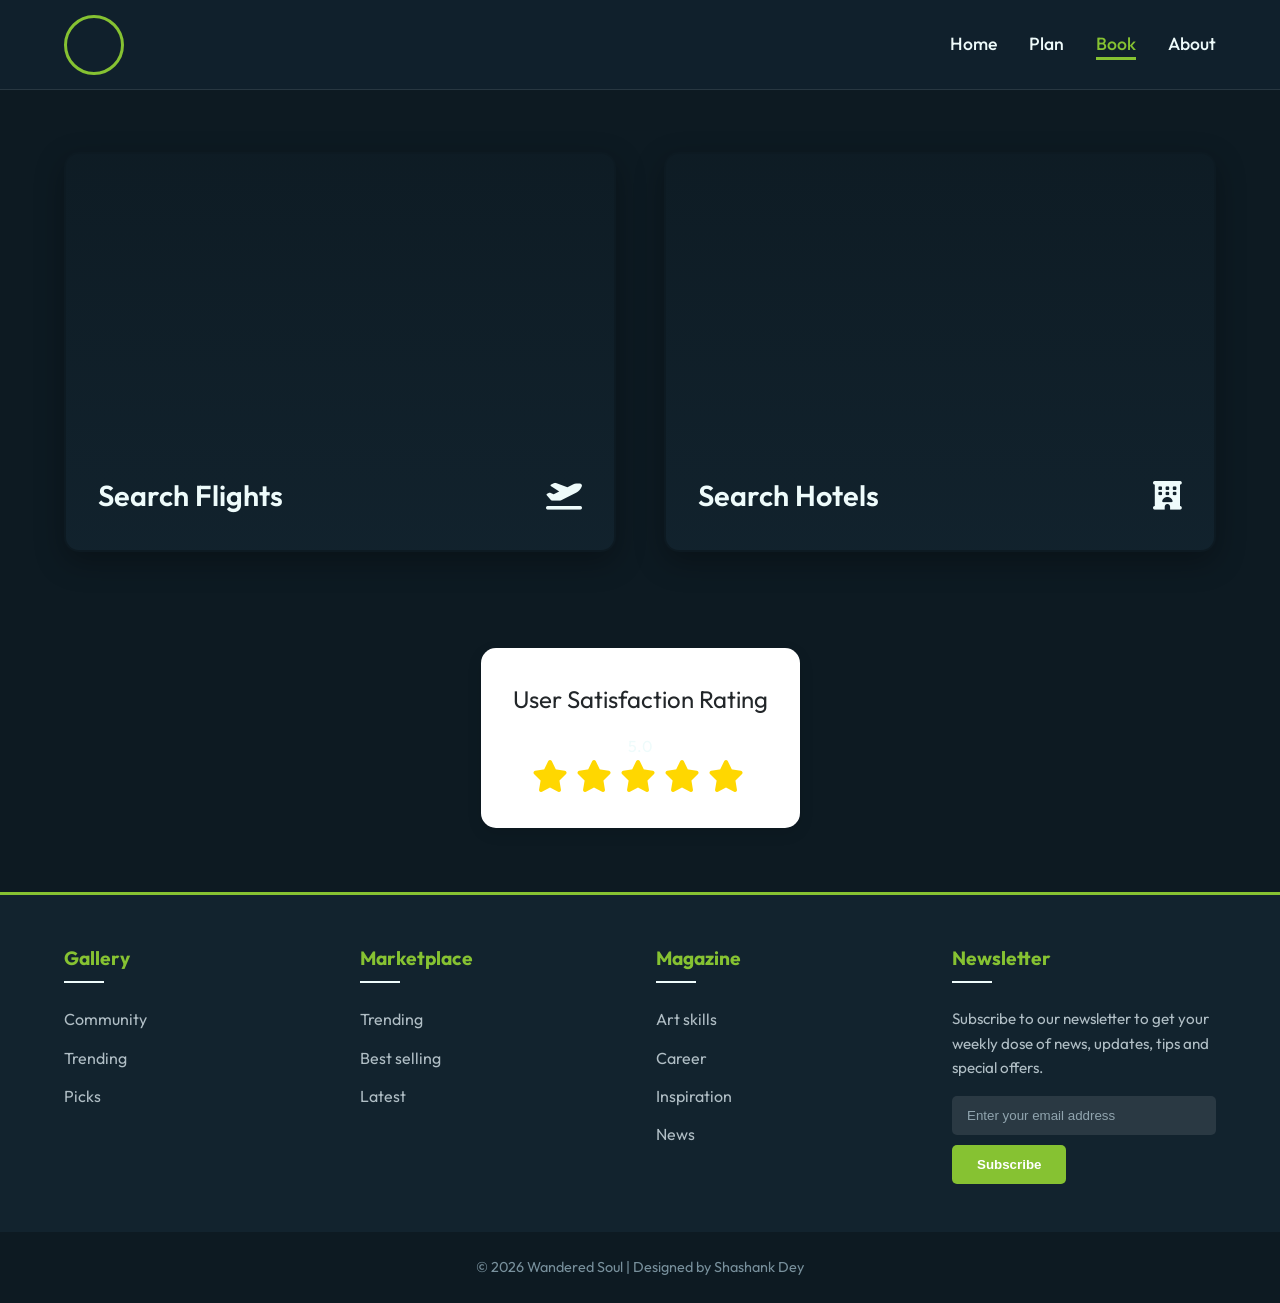
==== book.html @ 2f87aa4d "ui improved, removed duplicate file" ====
<!DOCTYPE html>
<html lang="en">

<head>
  <meta charset="UTF-8">
  <meta http-equiv="X-UA-Compatible" content="IE=edge">
  <meta name="viewport" content="width=device-width, initial-scale=1.0">
  <title>Wandered Soul | Book</title>
  <link rel="stylesheet" href="style.css">
</head>

<body class="bg-dotted">
  <header>
    <a href="index.html" class="logo" aria-label="Home"></a>
    <i class="fa-solid fa-bars hamburger"></i>
    <ul class="nav-links">
      <li><a href="index.html">Home</a></li>
      <li><a href="plan.html">Plan</a></li>
      <li><a href="book.html" class="active">Book</a></li>
      <li><a href="about.html">About</a></li>
    </ul>
  </header>

  <main>
    <section class="cards-container fade-in">
      <div class="card flights">
        <div class="card-bg"></div>
        <div class="card-overlay">
          <a href="https://www.makemytrip.com/flights/" target="_blank">Search Flights <i
              class="fa-solid fa-plane-departure"></i></a>
        </div>
      </div>

      <div class="card hotels">
        <div class="card-bg"></div>
        <div class="card-overlay">
          <a href="https://www.trivago.in/" target="_blank">Search Hotels <i class="fa-solid fa-hotel"></i></a>
        </div>
      </div>
    </section>

    <section class="rating-section fade-in">
      <div class="rating">User Satisfaction Rating</div>
      <span>5.0</span>
      <div class="star-rating">
        <i class="fa-solid fa-star star"></i>
        <i class="fa-solid fa-star star"></i>
        <i class="fa-solid fa-star star"></i>
        <i class="fa-solid fa-star star"></i>
        <i class="fa-solid fa-star star"></i>
      </div>
    </section>
  </main>

  <footer class="footer">
    <div class="footer-content">
      <div class="footer-section">
        <h3>Gallery</h3>
        <ul>
          <li><a href="#">Community</a></li>
          <li><a href="#">Trending</a></li>
          <li><a href="#">Picks</a></li>
        </ul>
      </div>
      <div class="footer-section">
        <h3>Marketplace</h3>
        <ul>
          <li><a href="#">Trending</a></li>
          <li><a href="#">Best selling</a></li>
          <li><a href="#">Latest</a></li>
        </ul>
      </div>
      <div class="footer-section">
        <h3>Magazine</h3>
        <ul>
          <li><a href="#">Art skills</a></li>
          <li><a href="#">Career</a></li>
          <li><a href="#">Inspiration</a></li>
          <li><a href="#">News</a></li>
        </ul>
      </div>
      <div class="footer-section form">
        <h3>Newsletter</h3>
        <p>Subscribe to our newsletter to get your weekly dose of news, updates, tips and special offers.</p>
        <form class="newsletter-form">
          <input type="email" placeholder="Enter your email address" required>
          <button type="submit" class="btn-subscribe">Subscribe</button>
        </form>
      </div>
    </div>
    <div class="footer-bottom">
      &copy; 2026 Wandered Soul | Designed by Shashank Dey
    </div>
  </footer>
  <script src="script.js"></script>
</body>

</html>
---- style.css ----
@import url('https://fonts.googleapis.com/css2?family=Outfit:wght@300;400;500;600;700&display=swap');
@import url("https://cdnjs.cloudflare.com/ajax/libs/font-awesome/6.4.0/css/all.min.css");

:root {
    /* Color Palette */
    --primary-color: #86C232;
    --primary-hover: #61892F;
    --bg-dark: #12232E;
    --bg-darker: #0d1a22;
    --text-light: #EEFBFB;
    --text-dark: #222629;
    --accent: #5d7cc5;
    
    /* Typography */
    --font-main: 'Outfit', sans-serif;
    
    /* Effects */
    --transition-fast: 0.2s ease-in-out;
    --transition-medium: 0.3s ease;
    --glass-bg: rgba(18, 35, 46, 0.85);
    --glass-border: rgba(255, 255, 255, 0.1);
}

* {
    margin: 0;
    padding: 0;
    box-sizing: border-box;
}

body {
    font-family: var(--font-main);
    color: var(--text-light);
    background-color: var(--bg-darker);
    line-height: 1.6;
    overflow-x: hidden;
}

/* Background Utility Classes */
.bg-home {
    background-image: linear-gradient(rgba(18, 35, 46, 0.7), rgba(18, 35, 46, 0.7)), url('Assets/home_img.jpg');
    background-attachment: fixed;
    background-size: cover;
    background-position: center;
    min-height: 100vh;
}

.bg-dotted {
    background-image: url('Assets/dotted.svg');
    min-height: 100vh;
}

/* ############################################ header ####################################################### */

header {
    position: fixed;
    top: 0;
    left: 0;
    width: 100%;
    height: 90px;
    display: flex;
    justify-content: space-between;
    align-items: center;
    padding: 0 5%;
    z-index: 1000;
    background: var(--glass-bg);
    backdrop-filter: blur(10px);
    -webkit-backdrop-filter: blur(10px);
    border-bottom: 1px solid var(--glass-border);
    transition: var(--transition-medium);
}

header.scrolled {
    height: 70px;
    box-shadow: 0 4px 30px rgba(0, 0, 0, 0.5);
}

header .logo {
    width: 60px;
    height: 60px;
    border-radius: 50%;
    border: 3px solid var(--primary-color);
    background: url('Assets/logo.jpg') center/cover;
    transition: transform var(--transition-fast);
}

header .logo:hover {
    transform: scale(1.1);
}

.nav-links {
    display: flex;
    list-style: none;
    gap: 2rem;
}

.nav-links li a {
    font-size: 1.1rem;
    font-weight: 500;
    text-decoration: none;
    color: var(--text-light);
    position: relative;
    padding: 5px 0;
    transition: var(--transition-fast);
}

.nav-links li a::after {
    content: '';
    position: absolute;
    width: 0;
    height: 3px;
    bottom: 0;
    left: 0;
    background-color: var(--primary-color);
    transition: width var(--transition-fast);
}

.nav-links li a:hover,
.nav-links li a.active {
    color: var(--primary-color);
}

.nav-links li a:hover::after,
.nav-links li a.active::after {
    width: 100%;
}

.hamburger {
    display: none;
    cursor: pointer;
    font-size: 1.8rem;
    color: var(--text-light);
}

/* ############################################ Layouts ####################################################### */

main {
    padding-top: 120px;
    min-height: calc(100vh - 350px);
    display: flex;
    flex-direction: column;
    align-items: center;
}

/* Home Page */
.intro {
    text-align: center;
    max-width: 800px;
    padding: 2rem;
    background: rgba(0, 0, 0, 0.4);
    border-radius: 15px;
    backdrop-filter: blur(5px);
    margin-top: 10vh;
    animation: fadeIn 1s ease-out forwards;
    opacity: 0;
    transform: translateY(20px);
}

.intro h1 {
    font-size: 3.5rem;
    font-weight: 700;
    color: var(--text-light);
    margin-bottom: 1rem;
}

.intro p {
    font-size: 1.25rem;
    color: #ffd;
    font-weight: 300;
    line-height: 1.8;
}

/* About Page */
.about-container {
    display: flex;
    align-items: center;
    justify-content: center;
    gap: 4rem;
    max-width: 1200px;
    width: 90%;
    margin: 4rem auto;
    background: white;
    border-radius: 20px;
    padding: 3rem;
    box-shadow: 0 10px 30px rgba(0,0,0,0.2);
    animation: slideUp 0.8s ease-out forwards;
}

.profile {
    flex-shrink: 0;
    width: 300px;
    height: 300px;
    border-radius: 50%;
    background-image: url('Assets/profile.jpg');
    background-size: cover;
    background-position: center;
    border: 8px solid var(--bg-dark);
    box-shadow: 0 10px 20px rgba(0,0,0,0.3);
}

.about_me h1 {
    font-size: 2.5rem;
    color: var(--primary-color);
    margin-bottom: 1.5rem;
    position: relative;
    padding-bottom: 10px;
}

.about_me h1::after {
    content: '';
    position: absolute;
    left: 0;
    bottom: 0;
    width: 60px;
    height: 4px;
    background: var(--bg-dark);
    border-radius: 2px;
}

.about_me p {
    color: var(--text-dark);
    font-size: 1.1rem;
    line-height: 1.8;
}

/* Book Page */
.cards-container {
    display: grid;
    grid-template-columns: repeat(auto-fit, minmax(350px, 1fr));
    gap: 3rem;
    width: 90%;
    max-width: 1200px;
    margin: 2rem auto;
}

.card {
    height: 400px;
    border-radius: 15px;
    overflow: hidden;
    position: relative;
    box-shadow: 0 10px 30px rgba(0,0,0,0.3);
    transition: transform var(--transition-medium), box-shadow var(--transition-medium);
    border: 2px solid transparent;
}

.card:hover {
    transform: translateY(-10px);
    box-shadow: 0 15px 40px rgba(134, 194, 50, 0.3);
    border-color: var(--primary-color);
}

.card-bg {
    width: 100%;
    height: 100%;
    background-size: cover;
    background-position: center;
    transition: transform 0.5s ease;
}

.card:hover .card-bg {
    transform: scale(1.05);
}

.flights .card-bg { background-image: url('Assets/flight.jpg'); }
.hotels .card-bg { background-image: url('Assets/hotel.webp'); }

.card-overlay {
    position: absolute;
    inset: 0;
    background: linear-gradient(to top, rgba(18, 35, 46, 0.9) 0%, rgba(18, 35, 46, 0.2) 100%);
    display: flex;
    align-items: flex-end;
    padding: 2rem;
}

.card a {
    color: var(--text-light);
    font-size: 1.8rem;
    font-weight: 600;
    text-decoration: none;
    transition: color var(--transition-fast);
    width: 100%;
    display: flex;
    justify-content: space-between;
    align-items: center;
}

.card:hover a {
    color: var(--primary-color);
}

.rating-section {
    text-align: center;
    margin: 4rem 0;
    background: white;
    padding: 2rem;
    border-radius: 15px;
    box-shadow: 0 5px 15px rgba(0,0,0,0.1);
}

.rating {
    font-size: 1.5rem;
    color: var(--text-dark);
    margin-bottom: 1rem;
}

.rating span {
    font-size: 3rem;
    color: var(--primary-color);
    font-weight: 700;
    display: block;
}

.star {
    font-size: 2rem;
    color: gold;
    letter-spacing: 5px;
}

/* Plan Page */
.plan-container {
    max-width: 800px;
    width: 90%;
    margin: 2rem auto;
    background: white;
    border-radius: 20px;
    padding: 3rem;
    box-shadow: 0 10px 30px rgba(0,0,0,0.1);
}

.plan_t h1 {
    color: var(--primary-color);
    font-size: 2.5rem;
    margin-bottom: 2rem;
    text-align: center;
    display: flex;
    flex-direction: column;
    align-items: center;
}

.plan_t h1::after {
    content: '';
    width: 80px;
    height: 4px;
    background: var(--bg-dark);
    border-radius: 2px;
    margin-top: 15px;
}

.plan-list {
    list-style: none;
}

.plan-list li {
    background: #f8f9fa;
    margin-bottom: 1rem;
    padding: 1.2rem 1.5rem;
    border-radius: 10px;
    color: var(--text-dark);
    font-size: 1.1rem;
    display: flex;
    align-items: center;
    box-shadow: 0 2px 5px rgba(0,0,0,0.05);
    border-left: 4px solid var(--primary-color);
    transition: transform var(--transition-fast);
}

.plan-list li:hover {
    transform: translateX(10px);
}

.plan-list li i {
    color: var(--primary-color);
    margin-right: 15px;
    font-size: 1.2rem;
}

.quote-icon {
    font-size: 4rem;
    color: var(--primary-color);
    opacity: 0.2;
    text-align: center;
    display: block;
    margin: 2rem 0;
}


/* ############################################################ footer ############################################### */

.footer {
    background: var(--bg-dark);
    color: var(--text-light);
    padding-top: 3rem;
    border-top: 3px solid var(--primary-color);
}

.footer-content {
    display: grid;
    grid-template-columns: repeat(auto-fit, minmax(200px, 1fr));
    gap: 2rem;
    padding: 0 5% 3rem;
    max-width: 1400px;
    margin: 0 auto;
}

.footer-section h3 {
    color: var(--primary-color);
    margin-bottom: 1.5rem;
    font-size: 1.2rem;
    position: relative;
    padding-bottom: 10px;
}

.footer-section h3::after {
    content: '';
    position: absolute;
    left: 0;
    bottom: 0;
    width: 40px;
    height: 2px;
    background: var(--text-light);
}

.footer-section ul {
    list-style: none;
}

.footer-section ul li {
    margin-bottom: 0.8rem;
}

.footer-section ul li a {
    color: #b0bec5;
    text-decoration: none;
    transition: var(--transition-fast);
}

.footer-section ul li a:hover {
    color: var(--primary-color);
    padding-left: 5px;
}

.footer-section.form p {
    color: #b0bec5;
    margin-bottom: 1rem;
    font-size: 0.95rem;
}

.newsletter-form {
    display: flex;
    gap: 10px;
    flex-wrap: wrap;
}

.newsletter-form input {
    flex: 1;
    min-width: 200px;
    padding: 12px 15px;
    border: none;
    border-radius: 5px;
    background: rgba(255, 255, 255, 0.1);
    color: var(--text-light);
    outline: none;
}

.newsletter-form input::placeholder {
    color: #90a4ae;
}

.newsletter-form input:focus {
    background: rgba(255, 255, 255, 0.2);
    box-shadow: 0 0 0 2px var(--primary-color);
}

.btn-subscribe {
    padding: 12px 25px;
    background: var(--primary-color);
    color: white;
    border: none;
    border-radius: 5px;
    cursor: pointer;
    font-weight: 600;
    transition: var(--transition-fast);
}

.btn-subscribe:hover {
    background: var(--primary-hover);
    transform: translateY(-2px);
}

.footer-bottom {
    background: var(--bg-darker);
    text-align: center;
    padding: 1.5rem;
    color: #78909c;
    font-size: 0.9rem;
}

/* ################################# Animations & Media Queries #################################### */

@keyframes fadeIn {
    to { opacity: 1; transform: translateY(0); }
}

@keyframes slideUp {
    from { opacity: 0; transform: translateY(40px); }
    to { opacity: 1; transform: translateY(0); }
}

/* Animations applied via JS */
.fade-in {
    opacity: 0;
    transform: translateY(20px);
    transition: opacity 0.6s ease-out, transform 0.6s ease-out;
}

.fade-in.appear {
    opacity: 1;
    transform: translateY(0);
}

@media (max-width: 900px) {
    .about-container {
        flex-direction: column;
        text-align: center;
    }
    .about_me h1::after {
        left: 50%;
        transform: translateX(-50%);
    }
}

@media (max-width: 768px) {
    .hamburger {
        display: block;
    }
    
    .nav-links {
        position: fixed;
        top: 90px;
        left: -100%;
        flex-direction: column;
        background: var(--glass-bg);
        width: 100%;
        text-align: center;
        padding: 2rem 0;
        transition: 0.3s;
        backdrop-filter: blur(10px);
        -webkit-backdrop-filter: blur(10px);
        box-shadow: 0 10px 15px rgba(0,0,0,0.2);
    }
    
    .nav-links.active {
        left: 0;
    }
    
    .nav-links li {
        margin: 1.5rem 0;
    }
    
    .intro h1 {
        font-size: 2.5rem;
    }
    
    header.scrolled .nav-links {
        top: 70px;
    }
}
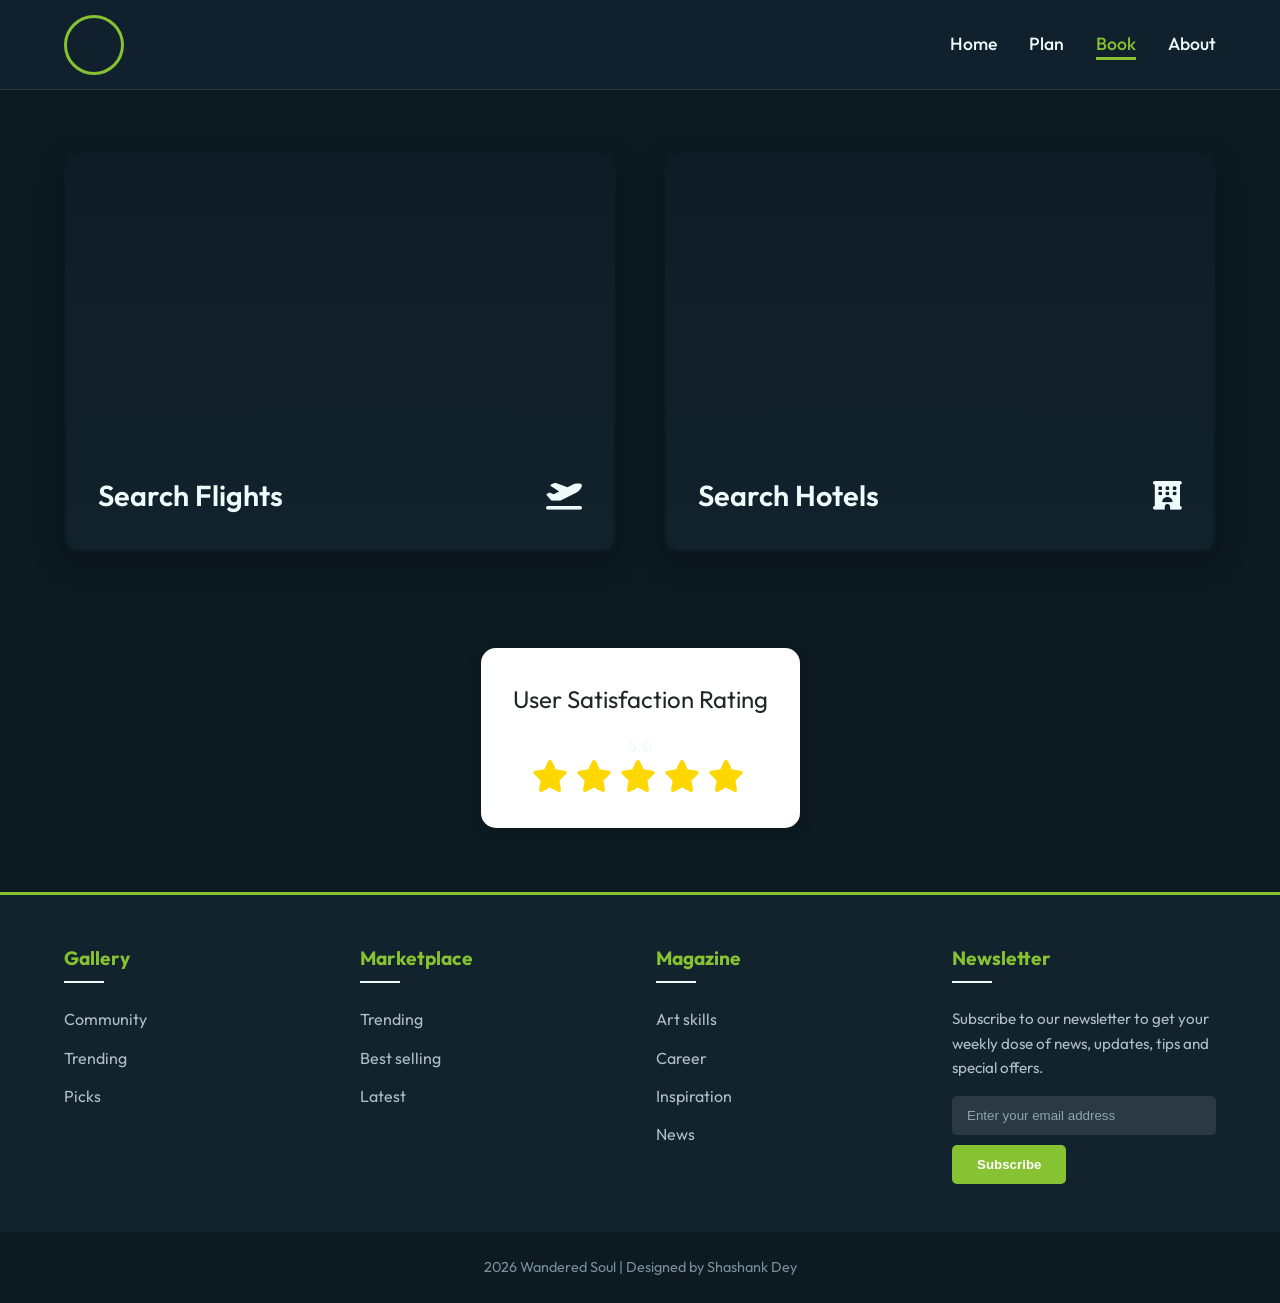
==== commit fad6b43a: "pfp updated" ====
--- a/book.html
+++ b/book.html
@@ -89,7 +89,7 @@
       </div>
     </div>
     <div class="footer-bottom">
-      &copy; 2026 Wandered Soul | Designed by Shashank Dey
+      2026 Wandered Soul | Designed by Shashank Dey
     </div>
   </footer>
   <script src="script.js"></script>
--- a/style.css
+++ b/style.css
@@ -190,7 +190,7 @@
     width: 300px;
     height: 300px;
     border-radius: 50%;
-    background-image: url('Assets/profile.jpg');
+    background-image: url('Assets/profile.jpeg');
     background-size: cover;
     background-position: center;
     border: 8px solid var(--bg-dark);
